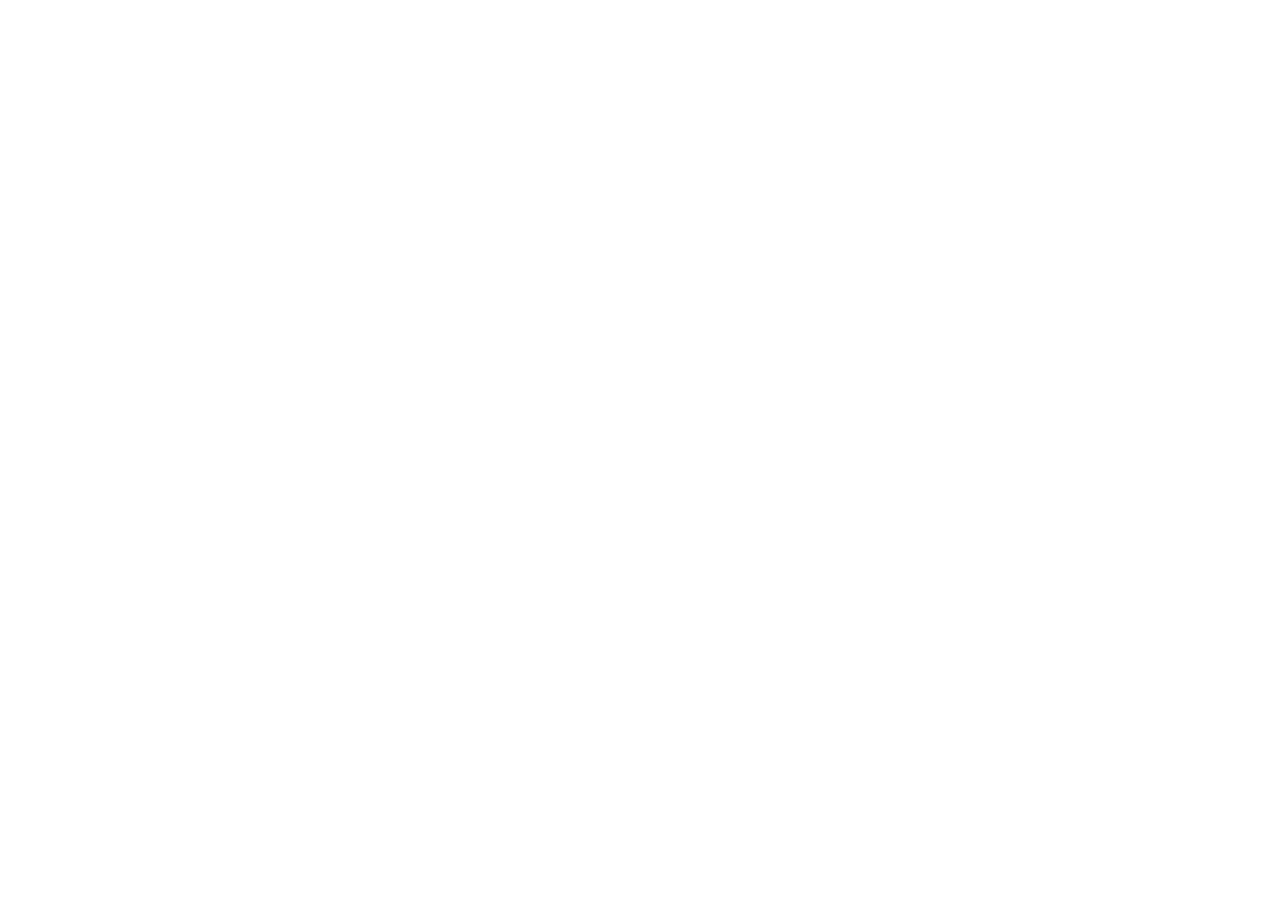
==== public/index.html @ 9ea7591b "base project" ====
<!DOCTYPE html>
<html lang="en">

<head>
    <meta charset="UTF-8">
    <meta name="viewport" content="width=device-width, initial-scale=1.0">
    <title>Large Cluster Jewel</title>
    <link rel="stylesheet" href="https://cdnjs.cloudflare.com/ajax/libs/font-awesome/6.6.0/css/all.min.css">
    <link rel="stylesheet" href="./style.css">
</head>

<body>
<script src="./bundle.js"></script>
</body>

</html>
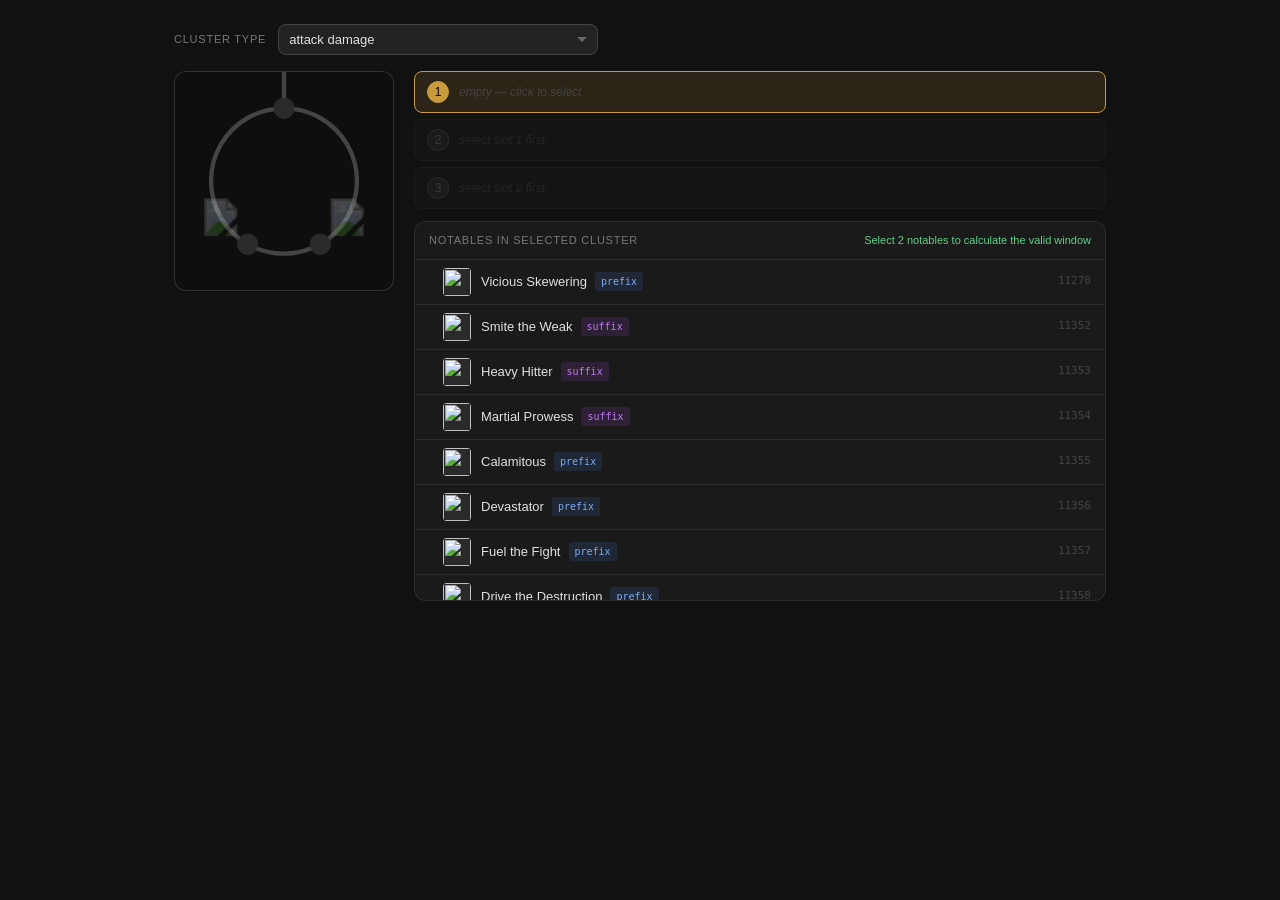
==== commit 436279ad: "update" ====
--- a/public/index.html
+++ b/public/index.html
@@ -1,16 +1,110 @@
 <!DOCTYPE html>
 <html lang="en">
-
 <head>
     <meta charset="UTF-8">
     <meta name="viewport" content="width=device-width, initial-scale=1.0">
     <title>Large Cluster Jewel</title>
-    <link rel="stylesheet" href="https://cdnjs.cloudflare.com/ajax/libs/font-awesome/6.6.0/css/all.min.css">
     <link rel="stylesheet" href="./style.css">
 </head>
+<body>
 
-<body>
+<div class="app">
+
+    <header class="top-bar">
+        <span class="top-label">cluster type</span>
+        <select id="clusterSelect"></select>
+    </header>
+
+    <div class="main">
+
+        <aside class="jewel-aside">
+            <svg viewBox="-150 -150 300 300"
+                 xmlns="http://www.w3.org/2000/svg"
+                 xmlns:xlink="http://www.w3.org/1999/xlink"
+                 class="jewel-svg">
+
+                <defs>
+                    <!-- Outline filter: expands alpha by 2px, fills with color, composites under original -->
+                    <filter id="outline-red" x="-10%" y="-10%" width="120%" height="120%" color-interpolation-filters="sRGB">
+                        <feMorphology in="SourceAlpha" operator="dilate" radius="2" result="expanded"/>
+                        <feFlood flood-color="#ff0000" result="color"/>
+                        <feComposite in="color" in2="expanded" operator="in" result="coloredOutline"/>
+                        <feComposite in="SourceGraphic" in2="coloredOutline" operator="over"/>
+                    </filter>
+                    <filter id="outline-green" x="-10%" y="-10%" width="120%" height="120%" color-interpolation-filters="sRGB">
+                        <feMorphology in="SourceAlpha" operator="dilate" radius="2" result="expanded"/>
+                        <feFlood flood-color="#00ff00" result="color"/>
+                        <feComposite in="color" in2="expanded" operator="in" result="coloredOutline"/>
+                        <feComposite in="SourceGraphic" in2="coloredOutline" operator="over"/>
+                    </filter>
+                    <filter id="outline-blue" x="-10%" y="-10%" width="120%" height="120%" color-interpolation-filters="sRGB">
+                        <feMorphology in="SourceAlpha" operator="dilate" radius="2" result="expanded"/>
+                        <feFlood flood-color="#ffff00" result="color"/>
+                        <feComposite in="color" in2="expanded" operator="in" result="coloredOutline"/>
+                        <feComposite in="SourceGraphic" in2="coloredOutline" operator="over"/>
+                    </filter>
+                </defs>
+
+                <!-- Ring connections -->
+                <g fill="none" stroke-width="6" stroke="#444">
+                    <line x1="0" y1="-150" x2="0" y2="-100"/>
+                    <path d="M 0 -100 A 100 100 0 0 1 87 -50"/>
+                    <path d="M 87 -50 A 100 100 0 0 1 87 50"/>
+                    <path d="M 87 50 A 100 100 0 0 1 50 87"/>
+                    <path d="M 50 87 A 100 100 0 0 1 0 100"/>
+                    <path d="M 0 100 A 100 100 0 0 1 -50 87"/>
+                    <path d="M -50 87 A 100 100 0 0 1 -87 50"/>
+                    <path d="M -87 50 A 100 100 0 0 1 -87 -50"/>
+                    <path d="M -87 -50 A 100 100 0 0 1 0 -100"/>
+                </g>
+
+                <!-- Small passive nodes -->
+                <g stroke="#333" fill="#2a2a2a">
+                    <circle cx="0" cy="-100" r="14"/>
+                    <circle cx="-50" cy="87" r="14"/>
+                    <circle cx="50" cy="87" r="14"/>
+                </g>
+
+                <!-- Jewel socket decorations -->
+                <image id="svg-img2" x="-113" y="24" width="52" height="52"
+                       href="https://cdn.poedb.tw/image/Art/2DArt/UIImages/InGame/PassiveSkillScreenJewelSocketAltCanAllocate.webp"
+                       opacity="0.25"/>
+                <image id="svg-img3" x="61" y="24" width="52" height="52"
+                       href="https://cdn.poedb.tw/image/Art/2DArt/UIImages/InGame/PassiveSkillScreenJewelSocketAltCanAllocate.webp"
+                       opacity="0.25"/>
+
+                <!-- Notable SVG position 1: bottom (0, 100) -->
+                <image id="svg-notable-icon1" x="-28" y="72" width="56" height="56" href="" opacity="0"/>
+                <image id="svg-notable-overlay1" x="-28" y="72" width="56" height="56" href="./overlay.png" opacity="0" filter="url(#outline-red)"/>
+                <text id="svg-notable-label1" x="0" y="148" font-size="9" text-anchor="middle" fill="#bbb" opacity="0"></text>
+
+                <!-- Notable SVG position 2: top-left (-87, -50) -->
+                <image id="svg-notable-icon2" x="-115" y="-78" width="56" height="56" href="" opacity="0"/>
+                <image id="svg-notable-overlay2" x="-115" y="-78" width="56" height="56" href="./overlay.png" opacity="0" filter="url(#outline-green)"/>
+                <text id="svg-notable-label2" x="-87" y="-95" font-size="9" text-anchor="middle" fill="#bbb" opacity="0"></text>
+
+                <!-- Notable SVG position 3: top-right (87, -50) -->
+                <image id="svg-notable-icon3" x="59" y="-78" width="56" height="56" href="" opacity="0"/>
+                <image id="svg-notable-overlay3" x="59" y="-78" width="56" height="56" href="./overlay.png" opacity="0" filter="url(#outline-blue)"/>
+                <text id="svg-notable-label3" x="87" y="-95" font-size="9" text-anchor="middle" fill="#bbb" opacity="0"></text>
+
+            </svg>
+        </aside>
+
+        <div class="right">
+            <div class="slot-headers" id="slotHeaders"></div>
+            <div class="picker-card">
+                <div class="picker-top">
+                    <span class="picker-title">notables in selected cluster</span>
+                    <span class="window-info" id="windowInfo"></span>
+                </div>
+                <div class="notable-list" id="notableList"></div>
+            </div>
+        </div>
+
+    </div>
+</div>
+
 <script src="./bundle.js"></script>
 </body>
-
 </html>
--- a/public/style.css
+++ b/public/style.css
@@ -0,0 +1,429 @@
+*, *::before, *::after {
+    box-sizing: border-box;
+    margin: 0;
+    padding: 0;
+}
+
+:root {
+    --bg:           #111;
+    --surface:      #1a1a1a;
+    --surface-2:    #222;
+    --surface-3:    #2a2a2a;
+    --border:       rgba(255,255,255,0.08);
+    --border-mid:   rgba(255,255,255,0.14);
+    --border-hi:    rgba(255,255,255,0.24);
+    --text:         #e2e0dc;
+    --text-muted:   #777;
+    --text-faint:   #444;
+    --accent:       #c89a3c;          /* PoE gold */
+    --accent-dim:   rgba(200,154,60,0.15);
+    --green:        #3c8c5a;
+    --green-bg:     rgba(60,140,90,0.12);
+    --green-text:   #5fcf88;
+    --red:          #8c3c3c;
+    --red-bg:       rgba(140,60,60,0.12);
+    --red-text:     #cf6060;
+    --radius:       8px;
+    --radius-lg:    12px;
+    --font:         -apple-system, BlinkMacSystemFont, 'Segoe UI', Roboto, sans-serif;
+    --mono:         'SF Mono', 'Fira Code', 'Cascadia Code', monospace;
+}
+
+body {
+    font-family: var(--font);
+    background: var(--bg);
+    color: var(--text);
+    min-height: 100vh;
+    font-size: 13px;
+    line-height: 1.5;
+}
+
+/* ── App shell ─────────────────────────────────────────── */
+
+.app {
+    max-width: 980px;
+    margin: 0 auto;
+    padding: 1.5rem;
+    display: flex;
+    flex-direction: column;
+    gap: 16px;
+}
+
+/* ── Top bar ───────────────────────────────────────────── */
+
+.top-bar {
+    display: flex;
+    align-items: center;
+    gap: 12px;
+}
+
+.top-label {
+    font-size: 11px;
+    color: var(--text-muted);
+    text-transform: uppercase;
+    letter-spacing: 0.07em;
+    white-space: nowrap;
+}
+
+.top-bar select {
+    flex: 1;
+    max-width: 320px;
+}
+
+/* ── Main layout ───────────────────────────────────────── */
+
+.main {
+    display: grid;
+    grid-template-columns: 220px 1fr;
+    gap: 20px;
+    align-items: start;
+}
+
+@media (max-width: 620px) {
+    .main { grid-template-columns: 1fr; }
+    .jewel-aside { display: flex; justify-content: center; }
+}
+
+.right {
+    display: flex;
+    flex-direction: column;
+    gap: 12px;
+}
+
+/* ── Jewel SVG ─────────────────────────────────────────── */
+
+.jewel-svg {
+    width: 220px;
+    height: 220px;
+    background: #0e0e0e;
+    border: 0.5px solid var(--border-mid);
+    border-radius: var(--radius-lg);
+    display: block;
+}
+
+/* ── Form elements ─────────────────────────────────────── */
+
+select {
+    padding: 7px 28px 7px 10px;
+    background: var(--surface-2);
+    border: 0.5px solid var(--border-mid);
+    border-radius: var(--radius);
+    color: var(--text);
+    font-size: 13px;
+    font-family: var(--font);
+    appearance: none;
+    background-image: url("data:image/svg+xml,%3Csvg xmlns='http://www.w3.org/2000/svg' width='10' height='10' viewBox='0 0 10 10'%3E%3Cpath fill='%23666' d='M5 7L0 2h10z'/%3E%3C/svg%3E");
+    background-repeat: no-repeat;
+    background-position: right 10px center;
+    cursor: pointer;
+}
+
+select:focus { outline: none; border-color: var(--border-hi); }
+
+/* ── Slot header cards ─────────────────────────────────── */
+
+.slot-headers {
+    display: flex;
+    flex-direction: column;
+    gap: 6px;
+}
+
+.slot-card {
+    display: flex;
+    align-items: center;
+    gap: 10px;
+    padding: 9px 12px;
+    background: var(--surface);
+    border: 0.5px solid var(--border);
+    border-radius: var(--radius);
+    cursor: pointer;
+    transition: border-color 0.12s, background 0.12s;
+    user-select: none;
+}
+
+.slot-card:hover { border-color: var(--border-mid); }
+.slot-card.active {
+    border-color: var(--accent);
+    background: var(--accent-dim);
+}
+
+.slot-num {
+    width: 22px;
+    height: 22px;
+    border-radius: 50%;
+    display: flex;
+    align-items: center;
+    justify-content: center;
+    font-size: 12px;
+    font-weight: 500;
+    flex-shrink: 0;
+    background: var(--surface-3);
+    color: var(--text-muted);
+    border: 0.5px solid var(--border-mid);
+}
+
+.slot-num.active {
+    background: var(--accent);
+    color: #000;
+    border-color: var(--accent);
+}
+
+.slot-content {
+    display: flex;
+    align-items: center;
+    gap: 8px;
+    flex: 1;
+    min-width: 0;
+}
+
+.slot-icon {
+    width: 28px;
+    height: 28px;
+    object-fit: contain;
+    flex-shrink: 0;
+    border-radius: 4px;
+    background: var(--surface-3);
+}
+
+.slot-text {
+    flex: 1;
+    min-width: 0;
+}
+
+.slot-name {
+    font-size: 13px;
+    font-weight: 500;
+    white-space: nowrap;
+    overflow: hidden;
+    text-overflow: ellipsis;
+}
+
+.slot-meta {
+    font-size: 11px;
+    color: var(--text-muted);
+    white-space: nowrap;
+    overflow: hidden;
+    text-overflow: ellipsis;
+}
+
+.slot-empty {
+    font-size: 12px;
+    color: var(--text-faint);
+    font-style: italic;
+}
+
+.slot-clear {
+    background: none;
+    border: none;
+    color: var(--text-faint);
+    cursor: pointer;
+    font-size: 12px;
+    padding: 2px 4px;
+    border-radius: 4px;
+    flex-shrink: 0;
+    line-height: 1;
+}
+
+.slot-clear:hover { color: var(--text); background: var(--surface-3); }
+
+/* ── Picker card ───────────────────────────────────────── */
+
+.picker-card {
+    background: var(--surface);
+    border: 0.5px solid var(--border);
+    border-radius: var(--radius-lg);
+    overflow: hidden;
+}
+
+.picker-top {
+    display: flex;
+    align-items: center;
+    justify-content: space-between;
+    padding: 10px 14px;
+    border-bottom: 0.5px solid var(--border);
+    gap: 8px;
+}
+
+.picker-title {
+    font-size: 11px;
+    color: var(--text-muted);
+    text-transform: uppercase;
+    letter-spacing: 0.07em;
+}
+
+.window-info {
+    font-size: 11px;
+    color: var(--green-text);
+}
+
+.notable-list {
+    display: flex;
+    flex-direction: column;
+    max-height: 340px;
+    overflow-y: auto;
+    scrollbar-width: thin;
+    scrollbar-color: var(--surface-3) transparent;
+}
+
+/* ── Notable items ─────────────────────────────────────── */
+
+.notable-item {
+    display: flex;
+    align-items: center;
+    gap: 10px;
+    padding: 8px 14px;
+    border-bottom: 0.5px solid var(--border);
+    transition: background 0.1s;
+}
+
+.notable-item:last-child { border-bottom: none; }
+
+.notable-item.clickable { cursor: pointer; }
+.notable-item.clickable:hover { background: var(--surface-2); }
+
+.notable-item.in-window {
+    background: var(--green-bg);
+}
+.notable-item.in-window:hover { background: rgba(60,140,90,0.2); }
+
+.notable-item.is-selected {
+    background: var(--accent-dim);
+    border-left: 2px solid var(--accent);
+}
+
+.notable-item.is-used { opacity: 0.4; }
+.notable-item.is-blocked { opacity: 0.35; }
+
+.ni-icon {
+    width: 28px;
+    height: 28px;
+    object-fit: contain;
+    flex-shrink: 0;
+    border-radius: 4px;
+    background: var(--surface-3);
+}
+
+.ni-body {
+    display: flex;
+    align-items: center;
+    gap: 8px;
+    flex: 1;
+    min-width: 0;
+}
+
+.ni-name {
+    font-size: 13px;
+    white-space: nowrap;
+    overflow: hidden;
+    text-overflow: ellipsis;
+}
+
+.ni-kind {
+    font-size: 10px;
+    padding: 2px 6px;
+    border-radius: 3px;
+    flex-shrink: 0;
+    font-family: var(--mono);
+}
+
+.ni-kind.prefix {
+    background: rgba(60,100,180,0.18);
+    color: #7aacf0;
+}
+
+.ni-kind.suffix {
+    background: rgba(140,60,180,0.18);
+    color: #c07af0;
+}
+
+.ni-right {
+    display: flex;
+    align-items: center;
+    gap: 6px;
+    flex-shrink: 0;
+}
+
+.fits-tag {
+    font-size: 10px;
+    padding: 2px 6px;
+    border-radius: 3px;
+    background: var(--green-bg);
+    color: var(--green-text);
+    border: 0.5px solid var(--green);
+}
+
+.blocked-tag {
+    font-size: 10px;
+    padding: 2px 6px;
+    border-radius: 3px;
+    background: var(--red-bg);
+    color: var(--red-text);
+}
+
+.used-tag {
+    font-size: 10px;
+    padding: 2px 6px;
+    border-radius: 3px;
+    background: var(--surface-3);
+    color: var(--text-muted);
+}
+
+.ni-id {
+    font-size: 11px;
+    font-family: var(--mono);
+    color: var(--text-faint);
+    min-width: 40px;
+    text-align: right;
+}
+
+/* ── Position dot (teal/gold/purple per SVG slot) ─────── */
+
+.ni-left {
+    display: flex;
+    align-items: center;
+    gap: 6px;
+    flex-shrink: 0;
+}
+
+.ni-pos-dot {
+    width: 8px;
+    height: 8px;
+    border-radius: 50%;
+    flex-shrink: 0;
+}
+
+.ni-pos-dot.empty {
+    background: transparent;
+    box-shadow: none;
+}
+
+.slot-icon-wrap {
+    position: relative;
+    width: 28px;
+    height: 28px;
+    flex-shrink: 0;
+}
+
+.pos-dot {
+    position: absolute;
+    bottom: -2px;
+    right: -2px;
+    width: 8px;
+    height: 8px;
+    border-radius: 50%;
+    border: 1.5px solid var(--surface);
+}
+
+/* ── Locked slot ───────────────────────────────────────── */
+
+.slot-card.locked {
+    opacity: 0.4;
+    cursor: not-allowed;
+    pointer-events: none;
+}
+
+.slot-locked {
+    font-size: 12px;
+    color: var(--text-faint);
+    font-style: italic;
+}
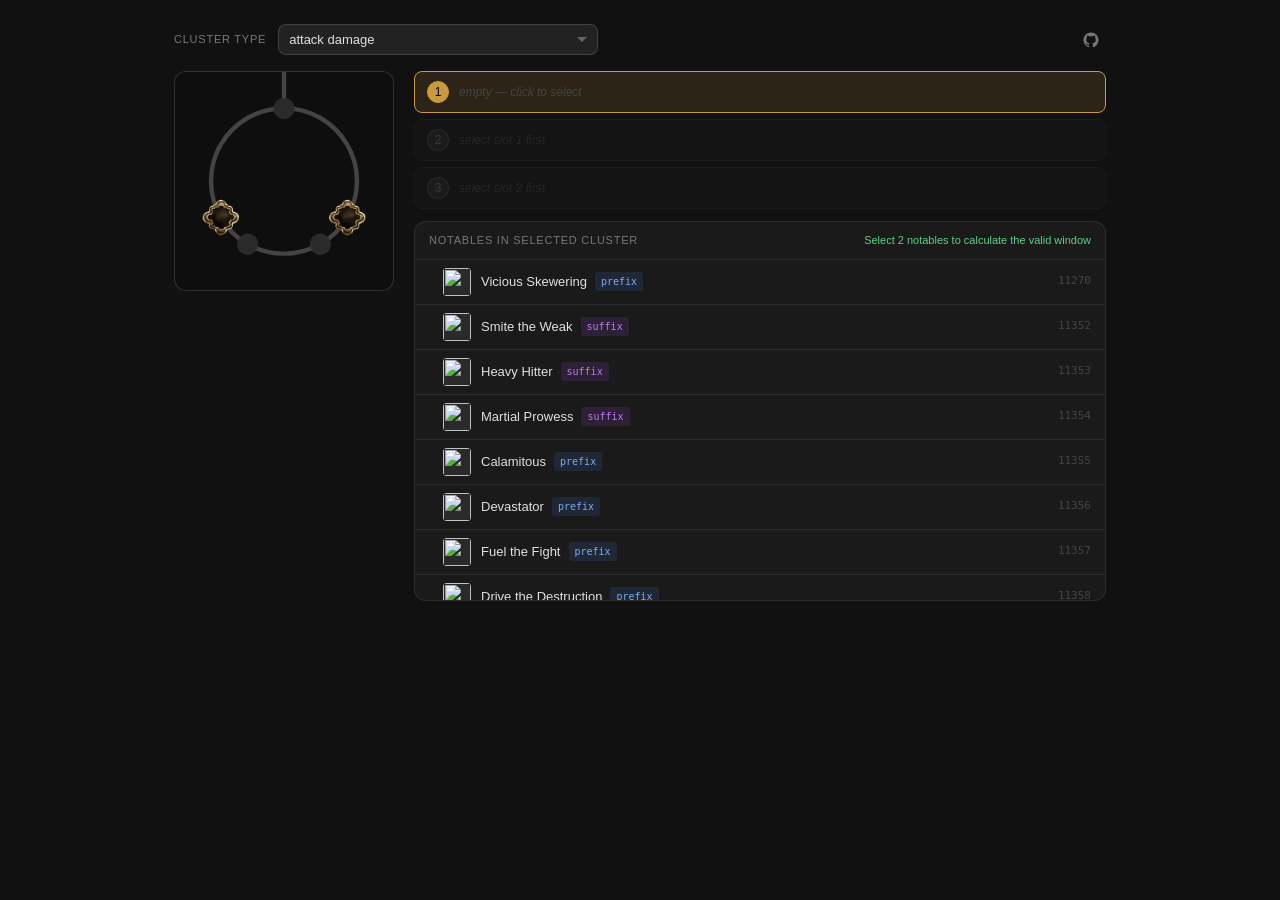
==== commit 9ec1f5c6: "update" ====
--- a/public/index.html
+++ b/public/index.html
@@ -13,6 +13,11 @@
     <header class="top-bar">
         <span class="top-label">cluster type</span>
         <select id="clusterSelect"></select>
+        <a class="gh-link" href="#" target="_blank" rel="noopener" aria-label="GitHub">
+            <svg width="18" height="18" viewBox="0 0 24 24" fill="currentColor">
+                <path d="M12 2C6.477 2 2 6.484 2 12.017c0 4.425 2.865 8.18 6.839 9.504.5.092.682-.217.682-.483 0-.237-.008-.868-.013-1.703-2.782.605-3.369-1.343-3.369-1.343-.454-1.158-1.11-1.466-1.11-1.466-.908-.62.069-.608.069-.608 1.003.07 1.531 1.032 1.531 1.032.892 1.53 2.341 1.088 2.91.832.092-.647.35-1.088.636-1.338-2.22-.253-4.555-1.113-4.555-4.951 0-1.093.39-1.988 1.029-2.688-.103-.253-.446-1.272.098-2.65 0 0 .84-.27 2.75 1.026A9.564 9.564 0 0112 6.844c.85.004 1.705.115 2.504.337 1.909-1.296 2.747-1.027 2.747-1.027.546 1.379.202 2.398.1 2.651.64.7 1.028 1.595 1.028 2.688 0 3.848-2.339 4.695-4.566 4.943.359.309.678.92.678 1.855 0 1.338-.012 2.419-.012 2.747 0 .268.18.58.688.482A10.019 10.019 0 0022 12.017C22 6.484 17.522 2 12 2z"/>
+            </svg>
+        </a>
     </header>
 
     <div class="main">
@@ -24,7 +29,6 @@
                  class="jewel-svg">
 
                 <defs>
-                    <!-- Outline filter: expands alpha by 2px, fills with color, composites under original -->
                     <filter id="outline-red" x="-10%" y="-10%" width="120%" height="120%" color-interpolation-filters="sRGB">
                         <feMorphology in="SourceAlpha" operator="dilate" radius="2" result="expanded"/>
                         <feFlood flood-color="#ff0000" result="color"/>
@@ -45,7 +49,6 @@
                     </filter>
                 </defs>
 
-                <!-- Ring connections -->
                 <g fill="none" stroke-width="6" stroke="#444">
                     <line x1="0" y1="-150" x2="0" y2="-100"/>
                     <path d="M 0 -100 A 100 100 0 0 1 87 -50"/>
@@ -58,32 +61,27 @@
                     <path d="M -87 -50 A 100 100 0 0 1 0 -100"/>
                 </g>
 
-                <!-- Small passive nodes -->
                 <g stroke="#333" fill="#2a2a2a">
                     <circle cx="0" cy="-100" r="14"/>
                     <circle cx="-50" cy="87" r="14"/>
                     <circle cx="50" cy="87" r="14"/>
                 </g>
 
-                <!-- Jewel socket decorations -->
                 <image id="svg-img2" x="-113" y="24" width="52" height="52"
-                       href="https://cdn.poedb.tw/image/Art/2DArt/UIImages/InGame/PassiveSkillScreenJewelSocketAltCanAllocate.webp"
-                       opacity="0.25"/>
+                       href="socket.png"
+                       opacity="1.0"/>
                 <image id="svg-img3" x="61" y="24" width="52" height="52"
-                       href="https://cdn.poedb.tw/image/Art/2DArt/UIImages/InGame/PassiveSkillScreenJewelSocketAltCanAllocate.webp"
-                       opacity="0.25"/>
+                       href="socket.png"
+                       opacity="1.0"/>
 
-                <!-- Notable SVG position 1: bottom (0, 100) -->
                 <image id="svg-notable-icon1" x="-28" y="72" width="56" height="56" href="" opacity="0"/>
                 <image id="svg-notable-overlay1" x="-28" y="72" width="56" height="56" href="./overlay.png" opacity="0" filter="url(#outline-red)"/>
                 <text id="svg-notable-label1" x="0" y="148" font-size="9" text-anchor="middle" fill="#bbb" opacity="0"></text>
 
-                <!-- Notable SVG position 2: top-left (-87, -50) -->
                 <image id="svg-notable-icon2" x="-115" y="-78" width="56" height="56" href="" opacity="0"/>
                 <image id="svg-notable-overlay2" x="-115" y="-78" width="56" height="56" href="./overlay.png" opacity="0" filter="url(#outline-green)"/>
                 <text id="svg-notable-label2" x="-87" y="-95" font-size="9" text-anchor="middle" fill="#bbb" opacity="0"></text>
 
-                <!-- Notable SVG position 3: top-right (87, -50) -->
                 <image id="svg-notable-icon3" x="59" y="-78" width="56" height="56" href="" opacity="0"/>
                 <image id="svg-notable-overlay3" x="59" y="-78" width="56" height="56" href="./overlay.png" opacity="0" filter="url(#outline-blue)"/>
                 <text id="svg-notable-label3" x="87" y="-95" font-size="9" text-anchor="middle" fill="#bbb" opacity="0"></text>
--- a/public/style.css
+++ b/public/style.css
@@ -15,7 +15,7 @@
     --text:         #e2e0dc;
     --text-muted:   #777;
     --text-faint:   #444;
-    --accent:       #c89a3c;          /* PoE gold */
+    --accent:       #c89a3c;
     --accent-dim:   rgba(200,154,60,0.15);
     --green:        #3c8c5a;
     --green-bg:     rgba(60,140,90,0.12);
@@ -38,8 +38,6 @@
     line-height: 1.5;
 }
 
-/* ── App shell ─────────────────────────────────────────── */
-
 .app {
     max-width: 980px;
     margin: 0 auto;
@@ -49,8 +47,6 @@
     gap: 16px;
 }
 
-/* ── Top bar ───────────────────────────────────────────── */
-
 .top-bar {
     display: flex;
     align-items: center;
@@ -70,7 +66,22 @@
     max-width: 320px;
 }
 
-/* ── Main layout ───────────────────────────────────────── */
+.gh-link {
+    margin-left: auto;
+    display: flex;
+    align-items: center;
+    color: var(--text-muted);
+    text-decoration: none;
+    padding: 6px;
+    border-radius: var(--radius);
+    transition: color 0.15s, background 0.15s;
+    flex-shrink: 0;
+}
+
+.gh-link:hover {
+    color: var(--text);
+    background: var(--surface-2);
+}
 
 .main {
     display: grid;
@@ -79,18 +90,11 @@
     align-items: start;
 }
 
-@media (max-width: 620px) {
-    .main { grid-template-columns: 1fr; }
-    .jewel-aside { display: flex; justify-content: center; }
-}
-
 .right {
     display: flex;
     flex-direction: column;
     gap: 12px;
 }
-
-/* ── Jewel SVG ─────────────────────────────────────────── */
 
 .jewel-svg {
     width: 220px;
@@ -100,8 +104,6 @@
     border-radius: var(--radius-lg);
     display: block;
 }
-
-/* ── Form elements ─────────────────────────────────────── */
 
 select {
     padding: 7px 28px 7px 10px;
@@ -120,8 +122,6 @@
 
 select:focus { outline: none; border-color: var(--border-hi); }
 
-/* ── Slot header cards ─────────────────────────────────── */
-
 .slot-headers {
     display: flex;
     flex-direction: column;
@@ -142,6 +142,7 @@
 }
 
 .slot-card:hover { border-color: var(--border-mid); }
+
 .slot-card.active {
     border-color: var(--accent);
     background: var(--accent-dim);
@@ -226,8 +227,6 @@
 
 .slot-clear:hover { color: var(--text); background: var(--surface-3); }
 
-/* ── Picker card ───────────────────────────────────────── */
-
 .picker-card {
     background: var(--surface);
     border: 0.5px solid var(--border);
@@ -242,6 +241,7 @@
     padding: 10px 14px;
     border-bottom: 0.5px solid var(--border);
     gap: 8px;
+    flex-wrap: wrap;
 }
 
 .picker-title {
@@ -265,8 +265,6 @@
     scrollbar-color: var(--surface-3) transparent;
 }
 
-/* ── Notable items ─────────────────────────────────────── */
-
 .notable-item {
     display: flex;
     align-items: center;
@@ -281,9 +279,7 @@
 .notable-item.clickable { cursor: pointer; }
 .notable-item.clickable:hover { background: var(--surface-2); }
 
-.notable-item.in-window {
-    background: var(--green-bg);
-}
+.notable-item.in-window { background: var(--green-bg); }
 .notable-item.in-window:hover { background: rgba(60,140,90,0.2); }
 
 .notable-item.is-selected {
@@ -375,8 +371,6 @@
     min-width: 40px;
     text-align: right;
 }
-
-/* ── Position dot (teal/gold/purple per SVG slot) ─────── */
 
 .ni-left {
     display: flex;
@@ -414,8 +408,6 @@
     border: 1.5px solid var(--surface);
 }
 
-/* ── Locked slot ───────────────────────────────────────── */
-
 .slot-card.locked {
     opacity: 0.4;
     cursor: not-allowed;
@@ -426,4 +418,48 @@
     font-size: 12px;
     color: var(--text-faint);
     font-style: italic;
+}
+
+@media (max-width: 620px) {
+    .app {
+        padding: 1rem;
+        gap: 12px;
+    }
+
+    .top-bar select {
+        max-width: none;
+        flex: 1;
+        min-width: 0;
+    }
+
+    .top-label {
+        display: none;
+    }
+
+    .main {
+        grid-template-columns: 1fr;
+        gap: 12px;
+    }
+
+    .jewel-aside {
+        display: flex;
+        justify-content: center;
+    }
+
+    .jewel-svg {
+        width: 160px;
+        height: 160px;
+    }
+
+    .notable-list {
+        max-height: 280px;
+    }
+
+    .ni-kind {
+        display: none;
+    }
+
+    .blocked-tag {
+        display: none;
+    }
 }
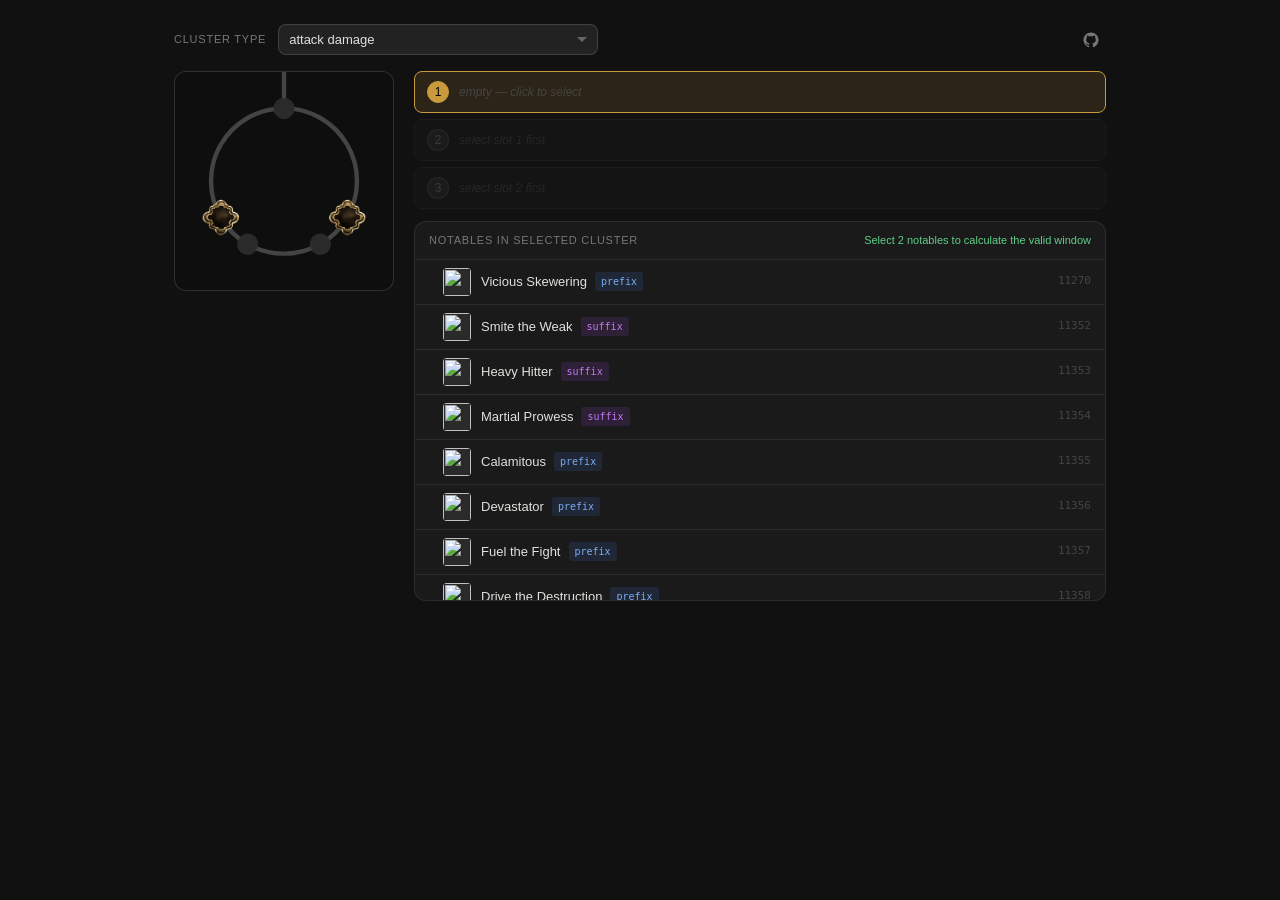
==== commit 978d6463: "update href" ====
--- a/public/index.html
+++ b/public/index.html
@@ -13,7 +13,7 @@
     <header class="top-bar">
         <span class="top-label">cluster type</span>
         <select id="clusterSelect"></select>
-        <a class="gh-link" href="#" target="_blank" rel="noopener" aria-label="GitHub">
+        <a class="gh-link" href="https://github.com/hawolt/poe-large-cluster-jewel" target="_blank" rel="noopener" aria-label="GitHub">
             <svg width="18" height="18" viewBox="0 0 24 24" fill="currentColor">
                 <path d="M12 2C6.477 2 2 6.484 2 12.017c0 4.425 2.865 8.18 6.839 9.504.5.092.682-.217.682-.483 0-.237-.008-.868-.013-1.703-2.782.605-3.369-1.343-3.369-1.343-.454-1.158-1.11-1.466-1.11-1.466-.908-.62.069-.608.069-.608 1.003.07 1.531 1.032 1.531 1.032.892 1.53 2.341 1.088 2.91.832.092-.647.35-1.088.636-1.338-2.22-.253-4.555-1.113-4.555-4.951 0-1.093.39-1.988 1.029-2.688-.103-.253-.446-1.272.098-2.65 0 0 .84-.27 2.75 1.026A9.564 9.564 0 0112 6.844c.85.004 1.705.115 2.504.337 1.909-1.296 2.747-1.027 2.747-1.027.546 1.379.202 2.398.1 2.651.64.7 1.028 1.595 1.028 2.688 0 3.848-2.339 4.695-4.566 4.943.359.309.678.92.678 1.855 0 1.338-.012 2.419-.012 2.747 0 .268.18.58.688.482A10.019 10.019 0 0022 12.017C22 6.484 17.522 2 12 2z"/>
             </svg>
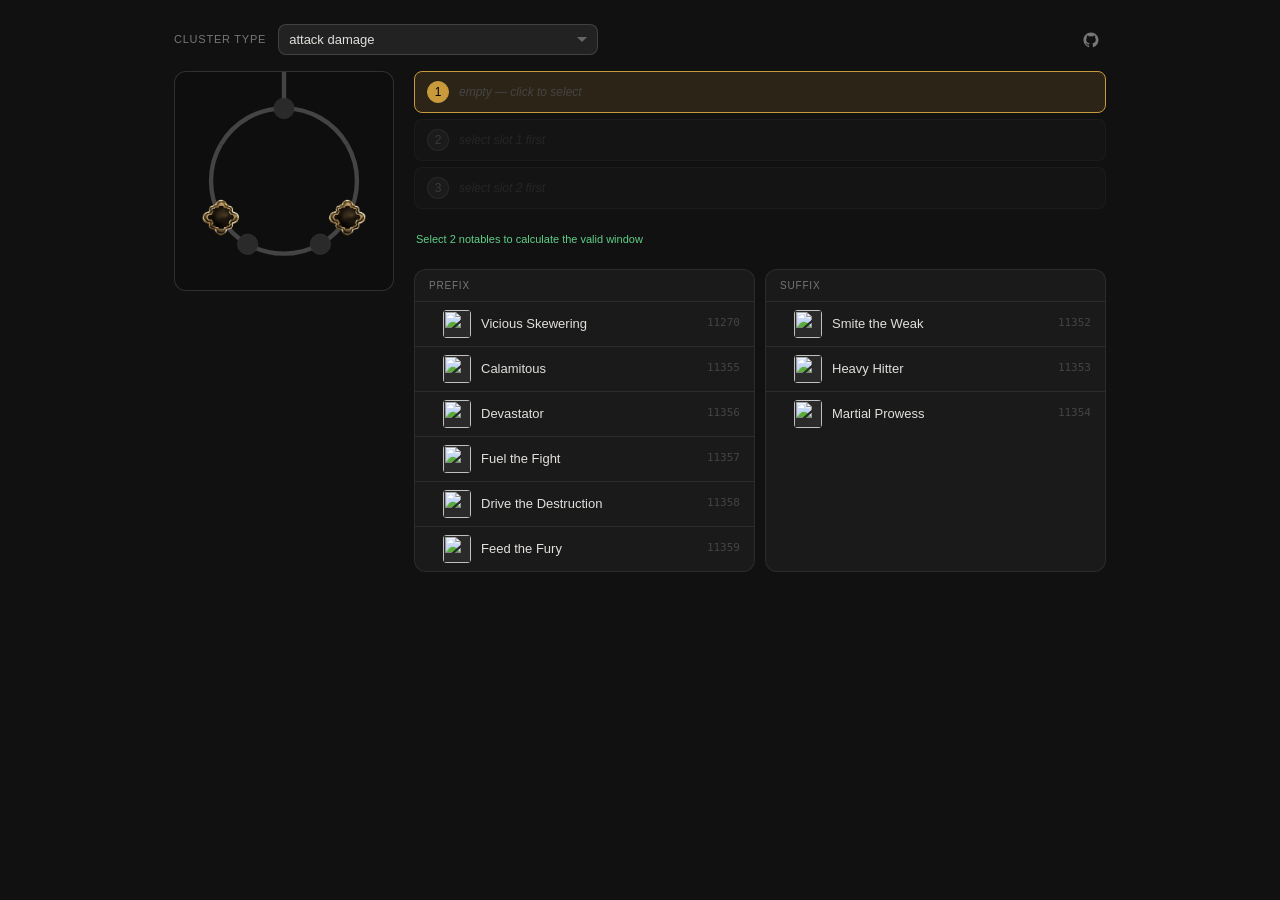
==== commit 81e957d6: "update" ====
--- a/public/index.html
+++ b/public/index.html
@@ -91,12 +91,18 @@
 
         <div class="right">
             <div class="slot-headers" id="slotHeaders"></div>
-            <div class="picker-card">
-                <div class="picker-top">
-                    <span class="picker-title">notables in selected cluster</span>
-                    <span class="window-info" id="windowInfo"></span>
+            <div class="picker-top-bar">
+                <span class="window-info" id="windowInfo"></span>
+            </div>
+            <div class="picker-panes">
+                <div class="picker-card">
+                    <div class="pane-header">prefix</div>
+                    <div class="notable-list" id="prefixList"></div>
                 </div>
-                <div class="notable-list" id="notableList"></div>
+                <div class="picker-card">
+                    <div class="pane-header">suffix</div>
+                    <div class="notable-list" id="suffixList"></div>
+                </div>
             </div>
         </div>
 
--- a/public/style.css
+++ b/public/style.css
@@ -227,6 +227,16 @@
 
 .slot-clear:hover { color: var(--text); background: var(--surface-3); }
 
+.picker-top-bar {
+    padding: 8px 2px;
+}
+
+.picker-panes {
+    display: grid;
+    grid-template-columns: 1fr 1fr;
+    gap: 10px;
+}
+
 .picker-card {
     background: var(--surface);
     border: 0.5px solid var(--border);
@@ -234,21 +244,13 @@
     overflow: hidden;
 }
 
-.picker-top {
-    display: flex;
-    align-items: center;
-    justify-content: space-between;
-    padding: 10px 14px;
+.pane-header {
+    padding: 8px 14px;
+    font-size: 10px;
+    text-transform: uppercase;
+    letter-spacing: 0.08em;
+    color: var(--text-muted);
     border-bottom: 0.5px solid var(--border);
-    gap: 8px;
-    flex-wrap: wrap;
-}
-
-.picker-title {
-    font-size: 11px;
-    color: var(--text-muted);
-    text-transform: uppercase;
-    letter-spacing: 0.07em;
 }
 
 .window-info {
@@ -462,4 +464,53 @@
     .blocked-tag {
         display: none;
     }
+}
+
+.slot-card.fractured {
+    border-color: #b8965a;
+    background: rgba(184,150,90,0.08);
+}
+
+.slot-card.fractured.active {
+    border-color: #c8a86a;
+    background: rgba(184,150,90,0.14);
+}
+
+.fractured-tag {
+    display: inline-block;
+    font-size: 9px;
+    padding: 1px 5px;
+    border-radius: 3px;
+    background: rgba(184,150,90,0.18);
+    color: #c8a86a;
+    border: 0.5px solid rgba(184,150,90,0.4);
+    font-style: normal;
+    vertical-align: middle;
+    margin-left: 3px;
+    text-transform: uppercase;
+    letter-spacing: 0.05em;
+}
+
+select:disabled {
+    opacity: 0.45;
+    cursor: not-allowed;
+}
+
+@media (max-width: 620px) {
+    .picker-panes {
+        grid-template-columns: 1fr 1fr;
+        gap: 6px;
+    }
+
+    .notable-list {
+        max-height: 220px;
+    }
+
+    .ni-id {
+        display: none;
+    }
+
+    .fits-tag {
+        display: none;
+    }
 }
